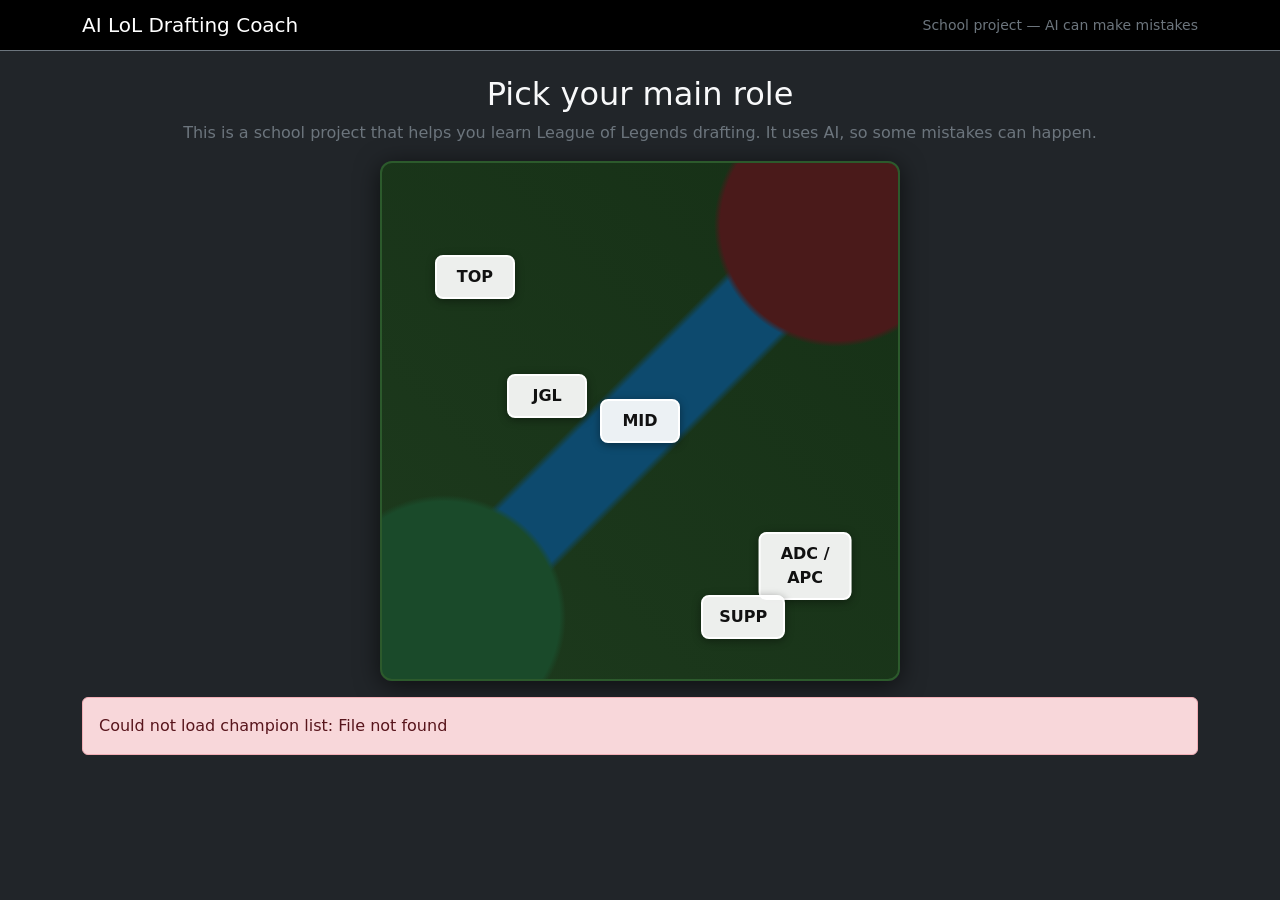
==== src/main/resources/static/index.html @ 5f5b3f8c "test" ====
<!DOCTYPE html>
<html lang="en">
<head>
    <meta charset="UTF-8"/>
    <meta name="viewport" content="width=device-width, initial-scale=1, shrink-to-fit=no"/>
    <title>AI LoL Drafting Coach</title>
    <link href="https://cdn.jsdelivr.net/npm/bootstrap@5.3.2/dist/css/bootstrap.min.css" rel="stylesheet"
          integrity="sha384-T3c6CoIi6uLrA9TneNEoa7RxnatzjcDSCmG1MXxSR1GAsXEV/Dwwykc2MPK8M2HN" crossorigin="anonymous"/>
    <link rel="stylesheet" href="css/main.css"/>
    <script defer src="js/main.js"></script>
</head>
<body class="bg-dark text-light">

<nav class="navbar navbar-dark bg-black border-bottom border-secondary">
    <div class="container">
        <span class="navbar-brand mb-0 h1">AI LoL Drafting Coach</span>
        <span class="text-secondary small">School project &mdash; AI can make mistakes</span>
    </div>
</nav>

<main class="container py-4">

    <!-- =================== VIEW 1: Front page =================== -->
    <section id="view-home">
        <div class="text-center mb-3">
            <h2>Pick your main role</h2>
            <p class="text-secondary">
                This is a school project that helps you learn League of Legends drafting.
                It uses AI, so some mistakes can happen.
            </p>
        </div>

        <div id="rift-map" class="mx-auto">
            <button class="role-btn role-top"  data-role="TOP">TOP</button>
            <button class="role-btn role-jgl"  data-role="JGL">JGL</button>
            <button class="role-btn role-mid"  data-role="MID">MID</button>
            <button class="role-btn role-adc"  data-role="ADC">ADC / APC</button>
            <button class="role-btn role-supp" data-role="SUPP">SUPP</button>
        </div>
    </section>

    <!-- =================== VIEW 2: Draft + champion picker =================== -->
    <section id="view-draft" class="d-none">
        <div class="alert alert-info bg-info-subtle text-dark">
            The AI drafted your enemy team and your ally team (excluding your role).
            Pick the champion you would play, then get coaching feedback.
        </div>

        <div id="draft-board" class="d-flex justify-content-center align-items-start gap-4">
            <div id="ally-team" class="team-col"></div>
            <div class="vs-label">VS</div>
            <div id="enemy-team" class="team-col"></div>
        </div>

        <div class="card bg-secondary-subtle text-dark mt-4 mx-auto" style="max-width:520px;">
            <div class="card-body">
                <label for="champ-input" class="form-label fw-bold">
                    Your champion (<span id="user-role-label">role</span>)
                </label>
                <input type="text" id="champ-input" class="form-control" autocomplete="off"
                       placeholder='Type a champion name, e.g. "Aatrox"'/>
                <ul id="champ-suggestions" class="list-group mt-2"></ul>
                <div class="d-flex justify-content-between mt-3">
                    <button id="back-home" class="btn btn-outline-secondary btn-sm">&larr; New role</button>
                    <button id="ask-coach" class="btn btn-primary" disabled>Ask the coach &rarr;</button>
                </div>
            </div>
        </div>

        <div id="draft-spinner" class="text-center mt-3 d-none">
            <div class="spinner-border text-light" role="status"></div>
            <span class="ms-2">Loading draft&hellip;</span>
        </div>
    </section>

    <!-- =================== VIEW 3: Coaching feedback =================== -->
    <section id="view-coach" class="d-none">
        <div id="coach-board" class="d-flex justify-content-center align-items-start gap-4 mb-4">
            <div id="ally-team-final" class="team-col"></div>
            <div class="vs-label">VS</div>
            <div id="enemy-team-final" class="team-col"></div>
        </div>

        <div class="row g-3">
            <div class="col-md-6">
                <div class="card bg-success-subtle text-dark h-100">
                    <div class="card-header fw-bold">What works</div>
                    <ul id="coach-positives" class="list-group list-group-flush"></ul>
                </div>
            </div>
            <div class="col-md-6">
                <div class="card bg-danger-subtle text-dark h-100">
                    <div class="card-header fw-bold">What doesn't</div>
                    <ul id="coach-negatives" class="list-group list-group-flush"></ul>
                </div>
            </div>
        </div>

        <div class="card bg-primary-subtle text-dark mt-3">
            <div class="card-header fw-bold">Stronger alternative champions</div>
            <div id="coach-alternatives" class="card-body row g-3"></div>
        </div>

        <p class="text-secondary small mt-3">
            Data source: <span id="coach-datasource">&mdash;</span>
        </p>

        <div class="text-center mt-3">
            <button id="restart" class="btn btn-outline-light">Start a new draft</button>
        </div>

        <div id="coach-spinner" class="text-center mt-3 d-none">
            <div class="spinner-border text-light" role="status"></div>
            <span class="ms-2">Asking the coach&hellip;</span>
        </div>
    </section>

    <div id="error-banner" class="alert alert-danger d-none mt-3"></div>
</main>

</body>
</html>
---- src/main/resources/static/css/main.css ----
/* =========================================================
   Front-page Summoner's Rift map (CSS-only, no copyrighted art)
   - dark green diagonal "river" with three lanes drawn as bands
   - role buttons positioned roughly where each role plays
   ========================================================= */

#rift-map {
    position: relative;
    width: 520px;
    height: 520px;
    max-width: 95vw;
    aspect-ratio: 1 / 1;
    background:
        radial-gradient(circle at 12% 88%, #1a4a2a 0 18%, transparent 19%),  /* blue side base */
        radial-gradient(circle at 88% 12%, #4a1a1a 0 18%, transparent 19%),  /* red side base  */
        linear-gradient(135deg, transparent 44%, #0d4a6e 45% 55%, transparent 56%), /* river */
        linear-gradient(45deg,  #1d3a1d 0%, #163016 100%);
    border: 2px solid #2c5a2c;
    border-radius: 12px;
    box-shadow: 0 4px 24px rgba(0,0,0,0.6);
}

/* Dotted lane indicators */
#rift-map::before, #rift-map::after {
    content: "";
    position: absolute; pointer-events: none;
}
#rift-map::before { /* top + bot lane bands */
    inset: 0;
    background:
        linear-gradient(90deg, transparent 8%, rgba(255,255,255,0.05) 9% 91%, transparent 92%) top    no-repeat / 100% 14%,
        linear-gradient(0deg,  transparent 8%, rgba(255,255,255,0.05) 9% 91%, transparent 92%) right  no-repeat / 14% 100%,
        linear-gradient(90deg, transparent 8%, rgba(255,255,255,0.05) 9% 91%, transparent 92%) bottom no-repeat / 100% 14%,
        linear-gradient(0deg,  transparent 8%, rgba(255,255,255,0.05) 9% 91%, transparent 92%) left   no-repeat / 14% 100%;
}

.role-btn {
    position: absolute;
    transform: translate(-50%, -50%);
    background: rgba(255,255,255,0.92);
    color: #111;
    font-weight: 700;
    border: 2px solid #fff;
    border-radius: 8px;
    padding: 8px 16px;
    cursor: pointer;
    box-shadow: 0 2px 8px rgba(0,0,0,0.4);
    transition: transform 0.15s ease, background 0.15s ease;
    min-width: 80px;
}
.role-btn:hover {
    background: #ffd34d;
    transform: translate(-50%, -50%) scale(1.08);
}
.role-top  { top: 22%; left: 18%; }
.role-jgl  { top: 45%; left: 32%; }
.role-mid  { top: 50%; left: 50%; }
.role-adc  { top: 78%; left: 82%; }
.role-supp { top: 88%; left: 70%; }

/* =========================================================
   Draft / coach team columns
   ========================================================= */

.team-col {
    display: flex;
    flex-direction: column;
    gap: 0.6rem;
}

.pick-card {
    width: 110px;
    background: #2a2a30;
    border: 2px solid #444;
    border-radius: 8px;
    padding: 6px;
    text-align: center;
    color: #eee;
}
.pick-card.empty {
    border-style: dashed;
    border-color: #ffc107;
    color: #ffc107;
}
.pick-card .role {
    font-size: 0.7rem;
    font-weight: 700;
    color: #aaa;
    text-transform: uppercase;
    letter-spacing: 1px;
}
.pick-card .icon-wrap {
    width: 80px; height: 80px;
    margin: 4px auto;
    background: #111;
    border-radius: 6px;
    display: flex; align-items: center; justify-content: center;
    overflow: hidden;
}
.pick-card img { width: 100%; height: 100%; object-fit: cover; }
.pick-card .name {
    font-size: 0.85rem;
    font-weight: 600;
    margin-top: 2px;
    word-break: break-word;
}

.vs-label {
    align-self: center;
    font-size: 2rem;
    font-weight: 700;
    color: #ffc107;
    text-shadow: 0 0 12px rgba(255,193,7,0.5);
}

/* Champion picker suggestions */
#champ-suggestions {
    max-height: 220px;
    overflow-y: auto;
}
#champ-suggestions .list-group-item {
    cursor: pointer;
    display: flex;
    align-items: center;
    gap: 0.5rem;
    padding: 4px 8px;
}
#champ-suggestions .list-group-item:hover {
    background: #ffe9a8;
}
#champ-suggestions img {
    width: 28px; height: 28px; border-radius: 4px;
}

/* Coach alternative cards */
.alt-card {
    display: flex;
    align-items: center;
    gap: 0.75rem;
    padding: 0.5rem;
    background: rgba(255,255,255,0.6);
    border-radius: 6px;
}
.alt-card img {
    width: 56px; height: 56px;
    border-radius: 6px;
    flex-shrink: 0;
}
.alt-card .alt-body { flex: 1; }
.alt-card .alt-name { font-weight: 700; }
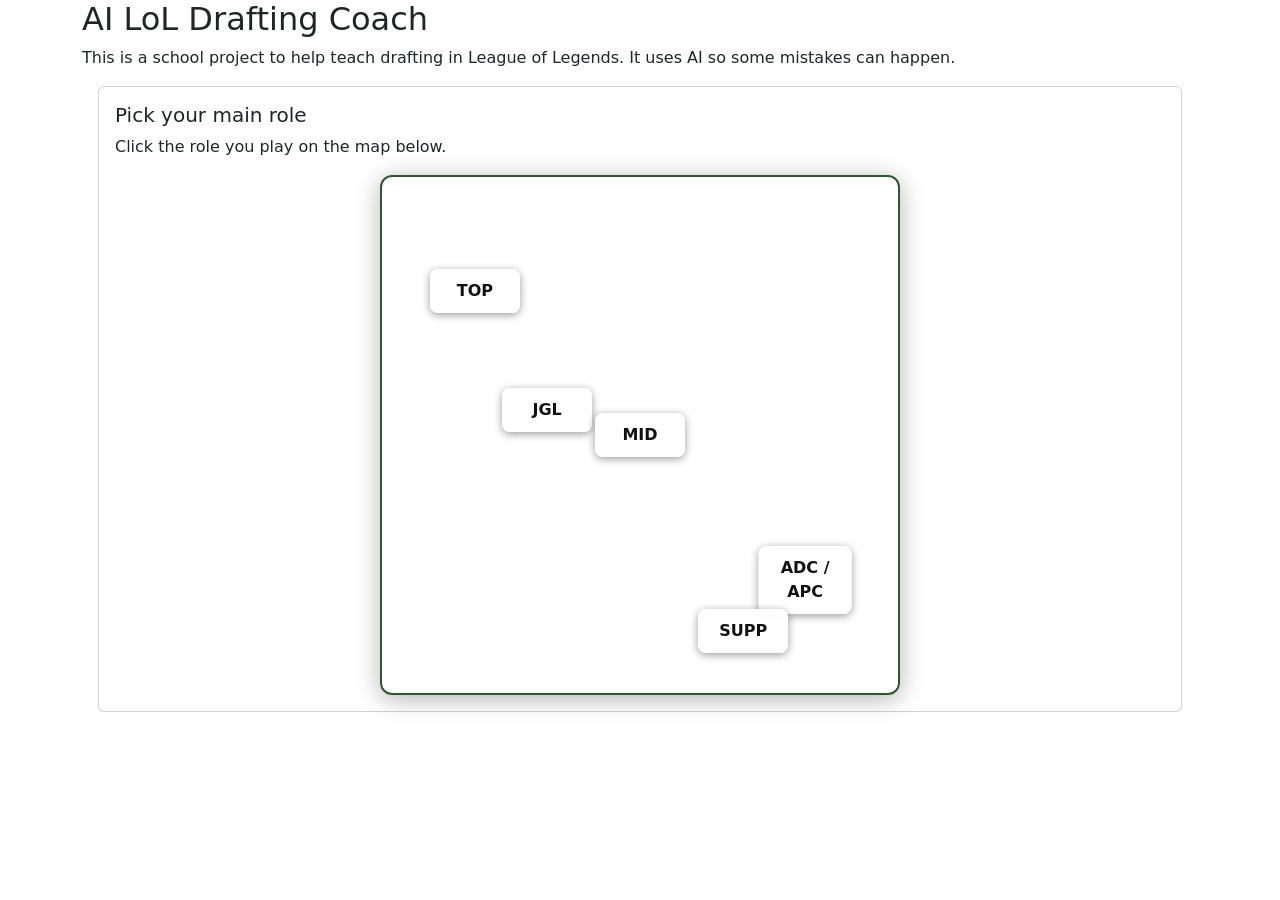
==== commit 6a8b403a: "lavet en del ændringer" ====
--- a/src/main/resources/static/index.html
+++ b/src/main/resources/static/index.html
@@ -1,122 +1,140 @@
 <!DOCTYPE html>
 <html lang="en">
+
 <head>
-    <meta charset="UTF-8"/>
-    <meta name="viewport" content="width=device-width, initial-scale=1, shrink-to-fit=no"/>
+    <meta charset="UTF-8">
+    <meta name="viewport" content="width=device-width, initial-scale=1, shrink-to-fit=no">
     <title>AI LoL Drafting Coach</title>
     <link href="https://cdn.jsdelivr.net/npm/bootstrap@5.3.2/dist/css/bootstrap.min.css" rel="stylesheet"
-          integrity="sha384-T3c6CoIi6uLrA9TneNEoa7RxnatzjcDSCmG1MXxSR1GAsXEV/Dwwykc2MPK8M2HN" crossorigin="anonymous"/>
-    <link rel="stylesheet" href="css/main.css"/>
+          integrity="sha384-T3c6CoIi6uLrA9TneNEoa7RxnatzjcDSCmG1MXxSR1GAsXEV/Dwwykc2MPK8M2HN" crossorigin="anonymous">
+    <script src="https://cdn.jsdelivr.net/npm/bootstrap@5.3.2/dist/js/bootstrap.bundle.min.js"
+            integrity="sha384-C6RzsynM9kWDrMNeT87bh95OGNyZPhcTNXj1NW7RuBCsyN/o0jlpcV8Qyq46cDfL"
+            crossorigin="anonymous"></script>
+    <link rel="stylesheet" href="css/main.css">
+    <!-- Script load order matters: state + api first, then views, then main last. -->
+    <script defer src="js/state.js"></script>
+    <script defer src="js/api.js"></script>
+    <script defer src="js/teamRender.js"></script>
+    <script defer src="js/home.js"></script>
+    <script defer src="js/draft.js"></script>
+    <script defer src="js/coach.js"></script>
     <script defer src="js/main.js"></script>
 </head>
-<body class="bg-dark text-light">
 
-<nav class="navbar navbar-dark bg-black border-bottom border-secondary">
-    <div class="container">
-        <span class="navbar-brand mb-0 h1">AI LoL Drafting Coach</span>
-        <span class="text-secondary small">School project &mdash; AI can make mistakes</span>
-    </div>
-</nav>
+<body>
 
-<main class="container py-4">
+<div class="container">
+    <h2>AI LoL Drafting Coach</h2>
 
-    <!-- =================== VIEW 1: Front page =================== -->
-    <section id="view-home">
-        <div class="text-center mb-3">
-            <h2>Pick your main role</h2>
-            <p class="text-secondary">
-                This is a school project that helps you learn League of Legends drafting.
-                It uses AI, so some mistakes can happen.
-            </p>
-        </div>
+    <p>This is a school project to help teach drafting in League of Legends. It uses AI so some mistakes can happen.</p>
 
-        <div id="rift-map" class="mx-auto">
-            <button class="role-btn role-top"  data-role="TOP">TOP</button>
-            <button class="role-btn role-jgl"  data-role="JGL">JGL</button>
-            <button class="role-btn role-mid"  data-role="MID">MID</button>
-            <button class="role-btn role-adc"  data-role="ADC">ADC / APC</button>
-            <button class="role-btn role-supp" data-role="SUPP">SUPP</button>
-        </div>
-    </section>
+    <div id="error-banner" class="alert alert-danger" style="display:none;"></div>
 
-    <!-- =================== VIEW 2: Draft + champion picker =================== -->
-    <section id="view-draft" class="d-none">
-        <div class="alert alert-info bg-info-subtle text-dark">
-            The AI drafted your enemy team and your ally team (excluding your role).
-            Pick the champion you would play, then get coaching feedback.
-        </div>
+    <!-- ====================== VIEW 1: Front page ====================== -->
+    <div id="view-home">
 
-        <div id="draft-board" class="d-flex justify-content-center align-items-start gap-4">
-            <div id="ally-team" class="team-col"></div>
-            <div class="vs-label">VS</div>
-            <div id="enemy-team" class="team-col"></div>
-        </div>
+        <div class="card m-3">
+            <div class="card-body">
+                <h5 class="card-title">Pick your main role</h5>
+                <p class="card-text">Click the role you play on the map below.</p>
 
-        <div class="card bg-secondary-subtle text-dark mt-4 mx-auto" style="max-width:520px;">
-            <div class="card-body">
-                <label for="champ-input" class="form-label fw-bold">
-                    Your champion (<span id="user-role-label">role</span>)
-                </label>
-                <input type="text" id="champ-input" class="form-control" autocomplete="off"
-                       placeholder='Type a champion name, e.g. "Aatrox"'/>
-                <ul id="champ-suggestions" class="list-group mt-2"></ul>
-                <div class="d-flex justify-content-between mt-3">
-                    <button id="back-home" class="btn btn-outline-secondary btn-sm">&larr; New role</button>
-                    <button id="ask-coach" class="btn btn-primary" disabled>Ask the coach &rarr;</button>
+                <div id="rift-map">
+                    <button type="button" class="role-btn role-top"  data-role="TOP">TOP</button>
+                    <button type="button" class="role-btn role-jgl"  data-role="JGL">JGL</button>
+                    <button type="button" class="role-btn role-mid"  data-role="MID">MID</button>
+                    <button type="button" class="role-btn role-adc"  data-role="ADC">ADC / APC</button>
+                    <button type="button" class="role-btn role-supp" data-role="SUPP">SUPP</button>
                 </div>
             </div>
         </div>
 
-        <div id="draft-spinner" class="text-center mt-3 d-none">
-            <div class="spinner-border text-light" role="status"></div>
-            <span class="ms-2">Loading draft&hellip;</span>
-        </div>
-    </section>
+    </div>
 
-    <!-- =================== VIEW 3: Coaching feedback =================== -->
-    <section id="view-coach" class="d-none">
-        <div id="coach-board" class="d-flex justify-content-center align-items-start gap-4 mb-4">
-            <div id="ally-team-final" class="team-col"></div>
-            <div class="vs-label">VS</div>
-            <div id="enemy-team-final" class="team-col"></div>
-        </div>
+    <!-- ====================== VIEW 2: Draft + champion picker ====================== -->
+    <div id="view-draft" style="display:none;">
 
-        <div class="row g-3">
-            <div class="col-md-6">
-                <div class="card bg-success-subtle text-dark h-100">
-                    <div class="card-header fw-bold">What works</div>
-                    <ul id="coach-positives" class="list-group list-group-flush"></ul>
+        <div class="card m-3">
+            <div class="card-body">
+                <h5 class="card-title">Your draft</h5>
+                <p class="card-text">
+                    The AI drafted your enemy team and your ally team (without your role).
+                    Pick the champion you would play, then ask the coach.
+                </p>
+
+                <div class="draft-board">
+                    <div id="ally-team" class="team-col"></div>
+                    <div class="vs-label">VS</div>
+                    <div id="enemy-team" class="team-col"></div>
                 </div>
-            </div>
-            <div class="col-md-6">
-                <div class="card bg-danger-subtle text-dark h-100">
-                    <div class="card-header fw-bold">What doesn't</div>
-                    <ul id="coach-negatives" class="list-group list-group-flush"></ul>
+
+                <div class="picker mt-4">
+                    <label for="champ-input">
+                        Your champion (<span id="user-role-label">role</span>)
+                    </label>
+                    <input type="text" id="champ-input" class="form-control" autocomplete="off"
+                           placeholder='Type a champion name, e.g. "Aatrox"'/>
+                    <ul id="champ-suggestions" class="list-group mt-2"></ul>
+
+                    <div class="row mt-3">
+                        <div class="column text-end">
+                            <button type="button" id="back-home" class="btn btn-outline-secondary btn-sm">New role</button>
+                            <button type="button" id="ask-coach" class="btn btn-primary" disabled>Ask the coach</button>
+                        </div>
+                    </div>
+                </div>
+
+                <div id="draft-spinner" class="spinner-border text-success" role="status"
+                     style="margin-left:1em;border-radius: 50%;display:none;">
+                    <span class="visually-hidden">Loading...</span>
                 </div>
             </div>
         </div>
 
-        <div class="card bg-primary-subtle text-dark mt-3">
-            <div class="card-header fw-bold">Stronger alternative champions</div>
-            <div id="coach-alternatives" class="card-body row g-3"></div>
+    </div>
+
+    <!-- ====================== VIEW 3: Coach feedback ====================== -->
+    <div id="view-coach" style="display:none;">
+
+        <div class="card m-3">
+            <div class="card-body">
+                <h5 class="card-title">Coach feedback</h5>
+
+                <div class="draft-board">
+                    <div id="ally-team-final" class="team-col"></div>
+                    <div class="vs-label">VS</div>
+                    <div id="enemy-team-final" class="team-col"></div>
+                </div>
+
+                <div class="row mt-4">
+                    <div class="col-md-6">
+                        <h6>What works</h6>
+                        <ul id="coach-positives" class="list-group"></ul>
+                    </div>
+                    <div class="col-md-6">
+                        <h6>What doesn't</h6>
+                        <ul id="coach-negatives" class="list-group"></ul>
+                    </div>
+                </div>
+
+                <h6 class="mt-4">Stronger alternative champions</h6>
+                <div id="coach-alternatives"></div>
+
+                <div class="row mt-3">
+                    <div class="column text-end">
+                        <button type="button" id="restart" class="btn btn-outline-secondary btn-sm">Start a new draft</button>
+                    </div>
+                </div>
+
+                <div id="coach-spinner" class="spinner-border text-success" role="status"
+                     style="margin-left:1em;border-radius: 50%;display:none;">
+                    <span class="visually-hidden">Loading...</span>
+                </div>
+            </div>
         </div>
 
-        <p class="text-secondary small mt-3">
-            Data source: <span id="coach-datasource">&mdash;</span>
-        </p>
+    </div>
 
-        <div class="text-center mt-3">
-            <button id="restart" class="btn btn-outline-light">Start a new draft</button>
-        </div>
-
-        <div id="coach-spinner" class="text-center mt-3 d-none">
-            <div class="spinner-border text-light" role="status"></div>
-            <span class="ms-2">Asking the coach&hellip;</span>
-        </div>
-    </section>
-
-    <div id="error-banner" class="alert alert-danger d-none mt-3"></div>
-</main>
+</div>
 
 </body>
 </html>
--- a/src/main/resources/static/css/main.css
+++ b/src/main/resources/static/css/main.css
@@ -1,8 +1,7 @@
-/* =========================================================
-   Front-page Summoner's Rift map (CSS-only, no copyrighted art)
-   - dark green diagonal "river" with three lanes drawn as bands
-   - role buttons positioned roughly where each role plays
-   ========================================================= */
+/* ==========================================================
+   Front page: clickable role buttons on the Summoner's Rift map.
+   Save your map image to src/main/resources/static/img/rift.png.
+   ========================================================== */
 
 #rift-map {
     position: relative;
@@ -10,34 +9,19 @@
     height: 520px;
     max-width: 95vw;
     aspect-ratio: 1 / 1;
-    background:
-        radial-gradient(circle at 12% 88%, #1a4a2a 0 18%, transparent 19%),  /* blue side base */
-        radial-gradient(circle at 88% 12%, #4a1a1a 0 18%, transparent 19%),  /* red side base  */
-        linear-gradient(135deg, transparent 44%, #0d4a6e 45% 55%, transparent 56%), /* river */
-        linear-gradient(45deg,  #1d3a1d 0%, #163016 100%);
+    background-image: url("../img/rift.png");
+    background-size: cover;
+    background-position: center;
     border: 2px solid #2c5a2c;
     border-radius: 12px;
-    box-shadow: 0 4px 24px rgba(0,0,0,0.6);
-}
-
-/* Dotted lane indicators */
-#rift-map::before, #rift-map::after {
-    content: "";
-    position: absolute; pointer-events: none;
-}
-#rift-map::before { /* top + bot lane bands */
-    inset: 0;
-    background:
-        linear-gradient(90deg, transparent 8%, rgba(255,255,255,0.05) 9% 91%, transparent 92%) top    no-repeat / 100% 14%,
-        linear-gradient(0deg,  transparent 8%, rgba(255,255,255,0.05) 9% 91%, transparent 92%) right  no-repeat / 14% 100%,
-        linear-gradient(90deg, transparent 8%, rgba(255,255,255,0.05) 9% 91%, transparent 92%) bottom no-repeat / 100% 14%,
-        linear-gradient(0deg,  transparent 8%, rgba(255,255,255,0.05) 9% 91%, transparent 92%) left   no-repeat / 14% 100%;
+    margin: 0 auto;
+    box-shadow: 0 4px 24px rgba(0,0,0,0.3);
 }
 
 .role-btn {
     position: absolute;
     transform: translate(-50%, -50%);
-    background: rgba(255,255,255,0.92);
+    background: rgba(255,255,255,0.95);
     color: #111;
     font-weight: 700;
     border: 2px solid #fff;
@@ -45,12 +29,10 @@
     padding: 8px 16px;
     cursor: pointer;
     box-shadow: 0 2px 8px rgba(0,0,0,0.4);
-    transition: transform 0.15s ease, background 0.15s ease;
-    min-width: 80px;
+    min-width: 90px;
 }
 .role-btn:hover {
     background: #ffd34d;
-    transform: translate(-50%, -50%) scale(1.08);
 }
 .role-top  { top: 22%; left: 18%; }
 .role-jgl  { top: 45%; left: 32%; }
@@ -58,9 +40,16 @@
 .role-adc  { top: 78%; left: 82%; }
 .role-supp { top: 88%; left: 70%; }
 
-/* =========================================================
-   Draft / coach team columns
-   ========================================================= */
+/* ==========================================================
+   Team columns (shared between draft view and coach view).
+   ========================================================== */
+
+.draft-board {
+    display: flex;
+    justify-content: center;
+    align-items: flex-start;
+    gap: 1.5rem;
+}
 
 .team-col {
     display: flex;
@@ -70,32 +59,34 @@
 
 .pick-card {
     width: 110px;
-    background: #2a2a30;
-    border: 2px solid #444;
+    background: #f5f5f7;
+    border: 2px solid #ccc;
     border-radius: 8px;
     padding: 6px;
     text-align: center;
-    color: #eee;
 }
 .pick-card.empty {
     border-style: dashed;
-    border-color: #ffc107;
-    color: #ffc107;
+    border-color: #e0a800;
+    color: #a07000;
+    background: #fff9e6;
 }
 .pick-card .role {
     font-size: 0.7rem;
     font-weight: 700;
-    color: #aaa;
+    color: #666;
     text-transform: uppercase;
     letter-spacing: 1px;
 }
 .pick-card .icon-wrap {
     width: 80px; height: 80px;
     margin: 4px auto;
-    background: #111;
+    background: #222;
     border-radius: 6px;
     display: flex; align-items: center; justify-content: center;
     overflow: hidden;
+    color: #aaa;
+    font-size: 1.5rem;
 }
 .pick-card img { width: 100%; height: 100%; object-fit: cover; }
 .pick-card .name {
@@ -109,11 +100,13 @@
     align-self: center;
     font-size: 2rem;
     font-weight: 700;
-    color: #ffc107;
-    text-shadow: 0 0 12px rgba(255,193,7,0.5);
+    color: #d48806;
 }
 
-/* Champion picker suggestions */
+/* ==========================================================
+   Champion autocomplete suggestions.
+   ========================================================== */
+
 #champ-suggestions {
     max-height: 220px;
     overflow-y: auto;
@@ -126,20 +119,24 @@
     padding: 4px 8px;
 }
 #champ-suggestions .list-group-item:hover {
-    background: #ffe9a8;
+    background: #fff2c2;
 }
 #champ-suggestions img {
     width: 28px; height: 28px; border-radius: 4px;
 }
 
-/* Coach alternative cards */
+/* ==========================================================
+   Coach alternative champion cards.
+   ========================================================== */
+
 .alt-card {
     display: flex;
     align-items: center;
     gap: 0.75rem;
     padding: 0.5rem;
-    background: rgba(255,255,255,0.6);
+    background: #f5f5f7;
     border-radius: 6px;
+    margin-bottom: 0.5rem;
 }
 .alt-card img {
     width: 56px; height: 56px;
@@ -148,3 +145,8 @@
 }
 .alt-card .alt-body { flex: 1; }
 .alt-card .alt-name { font-weight: 700; }
+.alt-card .alt-reason { font-size: 0.9rem; color: #444; }
+
+label {
+    font-weight: bold;
+}
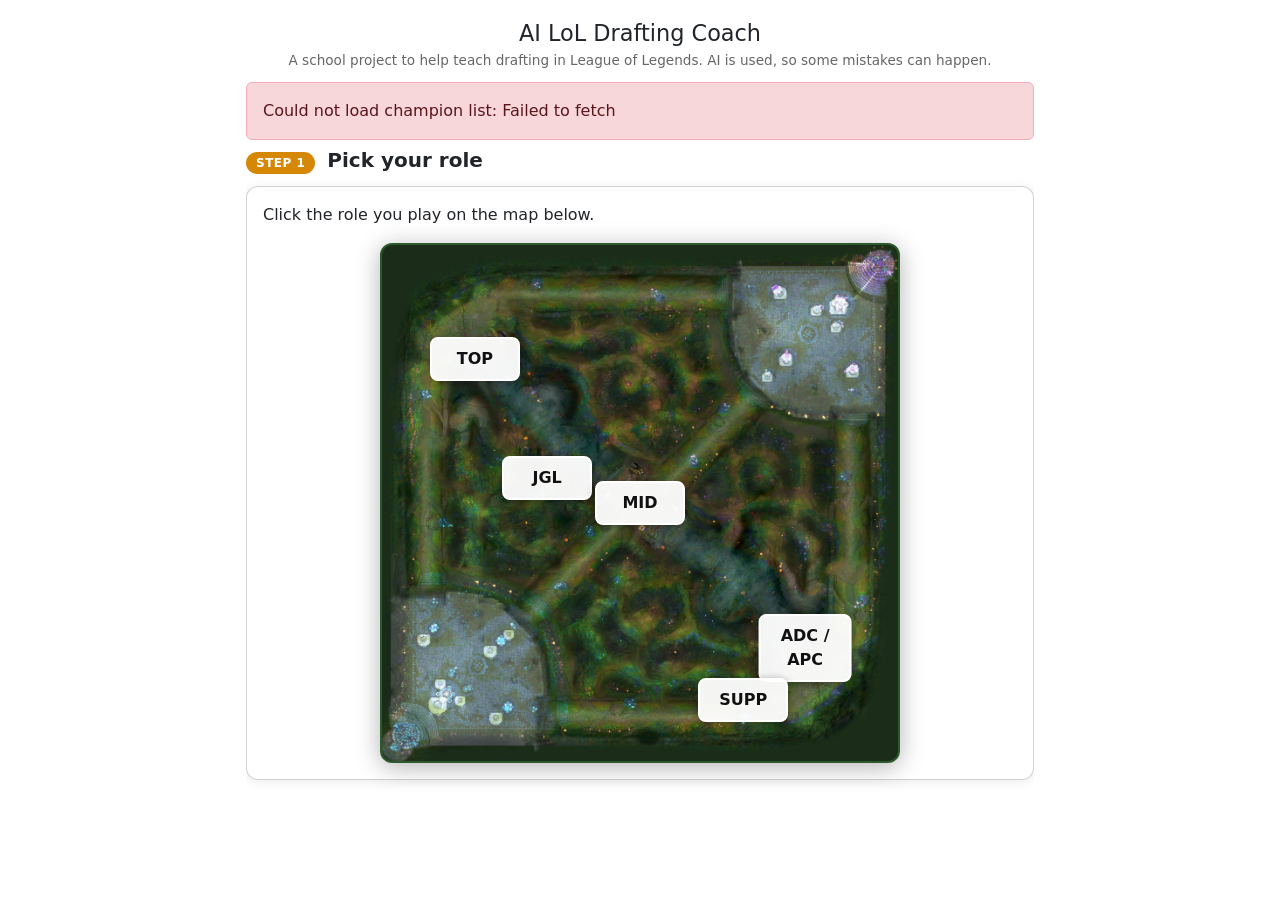
==== commit 1c45e4d2: "refactored kode navnene" ====
--- a/src/main/resources/static/index.html
+++ b/src/main/resources/static/index.html
@@ -11,33 +11,46 @@
             integrity="sha384-C6RzsynM9kWDrMNeT87bh95OGNyZPhcTNXj1NW7RuBCsyN/o0jlpcV8Qyq46cDfL"
             crossorigin="anonymous"></script>
     <link rel="stylesheet" href="css/main.css">
-    <!-- Script load order matters: state + api first, then views, then main last. -->
-    <script defer src="js/state.js"></script>
+
+    <!-- Load order matters: constants → draft data → helpers → api → rendering → sections → app -->
+    <script defer src="js/config.js"></script>
+    <script defer src="js/current.draft.js"></script>
+    <script defer src="js/utils.js"></script>
     <script defer src="js/api.js"></script>
-    <script defer src="js/teamRender.js"></script>
-    <script defer src="js/home.js"></script>
+    <script defer src="js/draft.pick.js"></script>
+    <script defer src="js/team.lineup.js"></script>
+    <script defer src="js/role.picker.js"></script>
+    <script defer src="js/draft.search.js"></script>
     <script defer src="js/draft.js"></script>
+    <script defer src="js/coach.feedback.js"></script>
     <script defer src="js/coach.js"></script>
-    <script defer src="js/main.js"></script>
+    <script defer src="js/app.js"></script>
 </head>
 
 <body>
 
-<div class="container">
-    <h2>AI LoL Drafting Coach</h2>
+<div class="page-wrapper">
 
-    <p>This is a school project to help teach drafting in League of Legends. It uses AI so some mistakes can happen.</p>
+    <header class="page-header">
+        <h1>AI LoL Drafting Coach</h1>
+        <p class="page-header__subtitle">
+            A school project to help teach drafting in League of Legends. AI is used, so some mistakes can happen.
+        </p>
+    </header>
 
-    <div id="error-banner" class="alert alert-danger" style="display:none;"></div>
+    <div id="error-banner" class="alert alert-danger error-banner" style="display:none;"></div>
 
-    <!-- ====================== VIEW 1: Front page ====================== -->
-    <div id="view-home">
+    <div class="page-sections">
 
-        <div class="card m-3">
+    <!-- ── Step 1: Pick your role ───────────────────────────────────────── -->
+    <section id="section-home" class="page-section">
+        <div class="section-header">
+            <span class="section-header__step">Step 1</span>
+            <h2 class="section-header__title">Pick your role</h2>
+        </div>
+        <div class="card section-card">
             <div class="card-body">
-                <h5 class="card-title">Pick your main role</h5>
                 <p class="card-text">Click the role you play on the map below.</p>
-
                 <div id="rift-map">
                     <button type="button" class="role-btn role-top"  data-role="TOP">TOP</button>
                     <button type="button" class="role-btn role-jgl"  data-role="JGL">JGL</button>
@@ -47,19 +60,24 @@
                 </div>
             </div>
         </div>
+    </section>
 
-    </div>
-
-    <!-- ====================== VIEW 2: Draft + champion picker ====================== -->
-    <div id="view-draft" style="display:none;">
-
-        <div class="card m-3">
+    <!-- ── Step 2: See the draft and pick your champion ─────────────────── -->
+    <section id="section-draft" class="page-section section--hidden">
+        <div class="section-header">
+            <span class="section-header__step">Step 2</span>
+            <h2 class="section-header__title">Your draft</h2>
+        </div>
+        <div class="card section-card">
             <div class="card-body">
-                <h5 class="card-title">Your draft</h5>
                 <p class="card-text">
-                    The AI drafted your enemy team and your ally team (without your role).
+                    The AI has drafted your enemy team and your ally team (without your role).
                     Pick the champion you would play, then ask the coach.
                 </p>
+
+                <div id="draft-spinner" class="spinner-border text-success" role="status" style="display:none;">
+                    <span class="visually-hidden">Loading draft...</span>
+                </div>
 
                 <div class="draft-board">
                     <div id="ally-team" class="team-col"></div>
@@ -67,37 +85,39 @@
                     <div id="enemy-team" class="team-col"></div>
                 </div>
 
-                <div class="picker mt-4">
+                <div class="champion-picker">
                     <label for="champ-input">
-                        Your champion (<span id="user-role-label">role</span>)
+                        Your champion (<span id="user-role-label"></span>)
                     </label>
                     <input type="text" id="champ-input" class="form-control" autocomplete="off"
                            placeholder='Type a champion name, e.g. "Aatrox"'/>
                     <ul id="champ-suggestions" class="list-group mt-2"></ul>
-
-                    <div class="row mt-3">
-                        <div class="column text-end">
-                            <button type="button" id="back-home" class="btn btn-outline-secondary btn-sm">New role</button>
-                            <button type="button" id="ask-coach" class="btn btn-primary" disabled>Ask the coach</button>
-                        </div>
-                    </div>
                 </div>
 
-                <div id="draft-spinner" class="spinner-border text-success" role="status"
-                     style="margin-left:1em;border-radius: 50%;display:none;">
-                    <span class="visually-hidden">Loading...</span>
+                <div class="section-actions">
+                    <button type="button" id="new-role" class="btn btn-outline-secondary btn-sm">
+                        ← Pick a different role
+                    </button>
+                    <button type="button" id="ask-coach" class="btn btn-primary" disabled>
+                        Ask the coach →
+                    </button>
                 </div>
             </div>
         </div>
+    </section>
 
-    </div>
+    <!-- ── Step 3: Coach feedback ────────────────────────────────────────── -->
+    <section id="section-coach" class="page-section section--hidden">
+        <div class="section-header">
+            <span class="section-header__step">Step 3</span>
+            <h2 class="section-header__title">Coach feedback</h2>
+        </div>
+        <div class="card section-card">
+            <div class="card-body">
 
-    <!-- ====================== VIEW 3: Coach feedback ====================== -->
-    <div id="view-coach" style="display:none;">
-
-        <div class="card m-3">
-            <div class="card-body">
-                <h5 class="card-title">Coach feedback</h5>
+                <div id="coach-spinner" class="spinner-border text-success" role="status" style="display:none;">
+                    <span class="visually-hidden">Asking the coach...</span>
+                </div>
 
                 <div class="draft-board">
                     <div id="ally-team-final" class="team-col"></div>
@@ -111,7 +131,7 @@
                         <ul id="coach-positives" class="list-group"></ul>
                     </div>
                     <div class="col-md-6">
-                        <h6>What doesn't</h6>
+                        <h6>What doesn't work</h6>
                         <ul id="coach-negatives" class="list-group"></ul>
                     </div>
                 </div>
@@ -119,22 +139,18 @@
                 <h6 class="mt-4">Stronger alternative champions</h6>
                 <div id="coach-alternatives"></div>
 
-                <div class="row mt-3">
-                    <div class="column text-end">
-                        <button type="button" id="restart" class="btn btn-outline-secondary btn-sm">Start a new draft</button>
-                    </div>
+                <div class="section-actions">
+                    <button type="button" id="start-new-draft" class="btn btn-outline-secondary btn-sm">
+                        ← Start a new draft
+                    </button>
                 </div>
 
-                <div id="coach-spinner" class="spinner-border text-success" role="status"
-                     style="margin-left:1em;border-radius: 50%;display:none;">
-                    <span class="visually-hidden">Loading...</span>
-                </div>
             </div>
         </div>
+    </section>
 
-    </div>
-
-</div>
+    </div><!-- .page-sections -->
+</div><!-- .page-wrapper -->
 
 </body>
 </html>
--- a/src/main/resources/static/css/main.css
+++ b/src/main/resources/static/css/main.css
@@ -1,54 +1,155 @@
-/* ==========================================================
-   Front page: clickable role buttons on the Summoner's Rift map.
-   Save your map image to src/main/resources/static/img/rift.png.
-   ========================================================== */
+/* ── Page layout ─────────────────────────────────────────────────────────── */
+
+html, body {
+    height: 100%;
+    overflow: hidden;
+    margin: 0;
+}
+
+.page-wrapper {
+    height: 100vh;
+    max-width: 820px;
+    margin: 0 auto;
+    padding: 1.25rem 1rem 1rem;
+    display: flex;
+    flex-direction: column;
+}
+
+.page-header {
+    text-align: center;
+    flex-shrink: 0;
+    margin-bottom: 0.75rem;
+}
+
+.page-header h1 {
+    font-size: 1.4rem;
+    margin-bottom: 0.2rem;
+}
+
+.page-header__subtitle {
+    color: #666;
+    font-size: 0.85rem;
+    margin: 0;
+}
+
+.error-banner {
+    flex-shrink: 0;
+    margin-bottom: 0.5rem;
+}
+
+/* ── Page sections ───────────────────────────────────────────────────────── */
+
+.page-sections {
+    flex: 1;
+    position: relative;
+    overflow: hidden;
+}
+
+.page-section {
+    position: absolute;
+    inset: 0;
+    overflow-y: auto;
+}
+
+.section--hidden {
+    display: none;
+}
+
+.section--revealed {
+    animation: fadeIn 0.25s ease;
+}
+
+@keyframes fadeIn {
+    from { opacity: 0; }
+    to   { opacity: 1; }
+}
+
+.section-header {
+    display: flex;
+    align-items: baseline;
+    gap: 0.75rem;
+    margin-bottom: 0.75rem;
+}
+
+.section-header__step {
+    background: #d48806;
+    color: #fff;
+    font-size: 0.75rem;
+    font-weight: 700;
+    padding: 2px 10px;
+    border-radius: 20px;
+    text-transform: uppercase;
+    letter-spacing: 0.5px;
+}
+
+.section-header__title {
+    font-size: 1.25rem;
+    font-weight: 700;
+    margin: 0;
+}
+
+.section-card {
+    border-radius: 12px;
+    box-shadow: 0 2px 12px rgba(0, 0, 0, 0.08);
+}
+
+.section-actions {
+    display: flex;
+    justify-content: flex-end;
+    gap: 0.5rem;
+    margin-top: 1.25rem;
+}
+
+/* ── Rift map role picker ────────────────────────────────────────────────── */
 
 #rift-map {
     position: relative;
     width: 520px;
     height: 520px;
-    max-width: 95vw;
+    max-width: 95%;
     aspect-ratio: 1 / 1;
-    background-image: url("../img/rift.png");
+    background-image: url("../img/rift.jpg");
     background-size: cover;
     background-position: center;
     border: 2px solid #2c5a2c;
     border-radius: 12px;
-    margin: 0 auto;
-    box-shadow: 0 4px 24px rgba(0,0,0,0.3);
+    margin: 1rem auto 0;
+    box-shadow: 0 4px 24px rgba(0, 0, 0, 0.3);
 }
 
 .role-btn {
     position: absolute;
     transform: translate(-50%, -50%);
-    background: rgba(255,255,255,0.95);
+    background: rgba(255, 255, 255, 0.95);
     color: #111;
     font-weight: 700;
     border: 2px solid #fff;
     border-radius: 8px;
     padding: 8px 16px;
     cursor: pointer;
-    box-shadow: 0 2px 8px rgba(0,0,0,0.4);
+    box-shadow: 0 2px 8px rgba(0, 0, 0, 0.4);
     min-width: 90px;
-}
+    transition: background 0.15s;
+}
+
 .role-btn:hover {
     background: #ffd34d;
 }
+
 .role-top  { top: 22%; left: 18%; }
 .role-jgl  { top: 45%; left: 32%; }
 .role-mid  { top: 50%; left: 50%; }
 .role-adc  { top: 78%; left: 82%; }
 .role-supp { top: 88%; left: 70%; }
 
-/* ==========================================================
-   Team columns (shared between draft view and coach view).
-   ========================================================== */
+/* ── Draft board ─────────────────────────────────────────────────────────── */
 
 .draft-board {
     display: flex;
     justify-content: center;
     align-items: flex-start;
     gap: 1.5rem;
+    margin: 1.25rem 0;
 }
 
 .team-col {
@@ -56,6 +157,15 @@
     flex-direction: column;
     gap: 0.6rem;
 }
+
+.vs-label {
+    align-self: center;
+    font-size: 2rem;
+    font-weight: 700;
+    color: #d48806;
+}
+
+/* ── Champion pick cards ─────────────────────────────────────────────────── */
 
 .pick-card {
     width: 110px;
@@ -65,52 +175,66 @@
     padding: 6px;
     text-align: center;
 }
-.pick-card.empty {
+
+.pick-card--empty {
     border-style: dashed;
     border-color: #e0a800;
     color: #a07000;
     background: #fff9e6;
 }
-.pick-card .role {
+
+.pick-card__role {
     font-size: 0.7rem;
     font-weight: 700;
     color: #666;
     text-transform: uppercase;
     letter-spacing: 1px;
 }
-.pick-card .icon-wrap {
-    width: 80px; height: 80px;
+
+.pick-card__icon {
+    width: 80px;
+    height: 80px;
     margin: 4px auto;
     background: #222;
     border-radius: 6px;
-    display: flex; align-items: center; justify-content: center;
+    display: flex;
+    align-items: center;
+    justify-content: center;
     overflow: hidden;
     color: #aaa;
     font-size: 1.5rem;
 }
-.pick-card img { width: 100%; height: 100%; object-fit: cover; }
-.pick-card .name {
+
+.pick-card__icon img {
+    width: 100%;
+    height: 100%;
+    object-fit: cover;
+}
+
+.pick-card__name {
     font-size: 0.85rem;
     font-weight: 600;
     margin-top: 2px;
     word-break: break-word;
 }
 
-.vs-label {
-    align-self: center;
-    font-size: 2rem;
-    font-weight: 700;
-    color: #d48806;
-}
-
-/* ==========================================================
-   Champion autocomplete suggestions.
-   ========================================================== */
+/* ── Champion search autocomplete ───────────────────────────────────────── */
+
+.champion-picker {
+    margin-top: 1.25rem;
+}
+
+.champion-picker label {
+    font-weight: bold;
+    display: block;
+    margin-bottom: 0.4rem;
+}
 
 #champ-suggestions {
     max-height: 220px;
     overflow-y: auto;
 }
+
 #champ-suggestions .list-group-item {
     cursor: pointer;
     display: flex;
@@ -118,16 +242,18 @@
     gap: 0.5rem;
     padding: 4px 8px;
 }
+
 #champ-suggestions .list-group-item:hover {
     background: #fff2c2;
 }
+
 #champ-suggestions img {
-    width: 28px; height: 28px; border-radius: 4px;
-}
-
-/* ==========================================================
-   Coach alternative champion cards.
-   ========================================================== */
+    width: 28px;
+    height: 28px;
+    border-radius: 4px;
+}
+
+/* ── Coach alternative champion cards ───────────────────────────────────── */
 
 .alt-card {
     display: flex;
@@ -138,15 +264,37 @@
     border-radius: 6px;
     margin-bottom: 0.5rem;
 }
+
 .alt-card img {
-    width: 56px; height: 56px;
+    width: 56px;
+    height: 56px;
     border-radius: 6px;
     flex-shrink: 0;
 }
-.alt-card .alt-body { flex: 1; }
-.alt-card .alt-name { font-weight: 700; }
-.alt-card .alt-reason { font-size: 0.9rem; color: #444; }
-
-label {
-    font-weight: bold;
-}
+
+.alt-card__body {
+    flex: 1;
+}
+
+.alt-card__name {
+    font-weight: 700;
+    font-size: 1rem;
+}
+
+.alt-card__reason {
+    font-size: 0.875rem;
+    color: #444;
+    margin-bottom: 0.4rem;
+}
+
+.alt-card__strengths {
+    margin: 0;
+    padding-left: 1.1rem;
+    list-style: disc;
+}
+
+.alt-card__strengths li {
+    font-size: 0.8rem;
+    color: #555;
+    line-height: 1.5;
+}
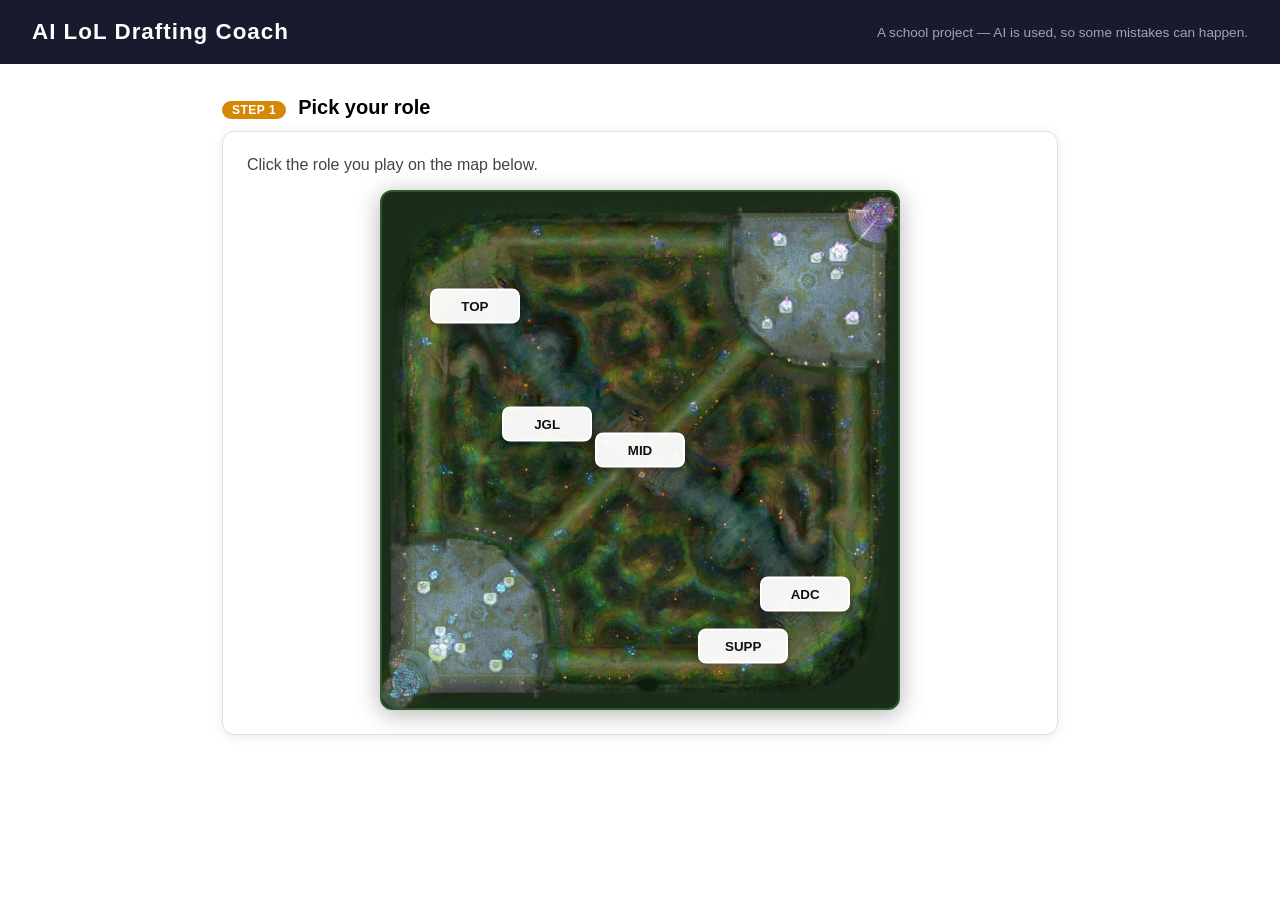
==== commit ff36d8a1: "refactored kode" ====
--- a/src/main/resources/static/index.html
+++ b/src/main/resources/static/index.html
@@ -1,15 +1,9 @@
 <!DOCTYPE html>
-<html lang="en">
-
+<html lang="da">
 <head>
     <meta charset="UTF-8">
-    <meta name="viewport" content="width=device-width, initial-scale=1, shrink-to-fit=no">
+    <meta name="viewport" content="width=device-width, initial-scale=1">
     <title>AI LoL Drafting Coach</title>
-    <link href="https://cdn.jsdelivr.net/npm/bootstrap@5.3.2/dist/css/bootstrap.min.css" rel="stylesheet"
-          integrity="sha384-T3c6CoIi6uLrA9TneNEoa7RxnatzjcDSCmG1MXxSR1GAsXEV/Dwwykc2MPK8M2HN" crossorigin="anonymous">
-    <script src="https://cdn.jsdelivr.net/npm/bootstrap@5.3.2/dist/js/bootstrap.bundle.min.js"
-            integrity="sha384-C6RzsynM9kWDrMNeT87bh95OGNyZPhcTNXj1NW7RuBCsyN/o0jlpcV8Qyq46cDfL"
-            crossorigin="anonymous"></script>
     <link rel="stylesheet" href="css/main.css">
 
     <!-- Load order matters: constants → draft data → helpers → api → rendering → sections → app -->
@@ -26,131 +20,18 @@
     <script defer src="js/coach.js"></script>
     <script defer src="js/app.js"></script>
 </head>
-
 <body>
 
-<div class="page-wrapper">
+<header>
+    <nav>
+        <a class="logo" href="#">AI LoL Drafting Coach</a>
+        <span class="nav-subtitle">A school project — AI is used, so some mistakes can happen.</span>
+    </nav>
+</header>
 
-    <header class="page-header">
-        <h1>AI LoL Drafting Coach</h1>
-        <p class="page-header__subtitle">
-            A school project to help teach drafting in League of Legends. AI is used, so some mistakes can happen.
-        </p>
-    </header>
+<div id="error-banner" class="error-banner" style="display:none;"></div>
 
-    <div id="error-banner" class="alert alert-danger error-banner" style="display:none;"></div>
-
-    <div class="page-sections">
-
-    <!-- ── Step 1: Pick your role ───────────────────────────────────────── -->
-    <section id="section-home" class="page-section">
-        <div class="section-header">
-            <span class="section-header__step">Step 1</span>
-            <h2 class="section-header__title">Pick your role</h2>
-        </div>
-        <div class="card section-card">
-            <div class="card-body">
-                <p class="card-text">Click the role you play on the map below.</p>
-                <div id="rift-map">
-                    <button type="button" class="role-btn role-top"  data-role="TOP">TOP</button>
-                    <button type="button" class="role-btn role-jgl"  data-role="JGL">JGL</button>
-                    <button type="button" class="role-btn role-mid"  data-role="MID">MID</button>
-                    <button type="button" class="role-btn role-adc"  data-role="ADC">ADC / APC</button>
-                    <button type="button" class="role-btn role-supp" data-role="SUPP">SUPP</button>
-                </div>
-            </div>
-        </div>
-    </section>
-
-    <!-- ── Step 2: See the draft and pick your champion ─────────────────── -->
-    <section id="section-draft" class="page-section section--hidden">
-        <div class="section-header">
-            <span class="section-header__step">Step 2</span>
-            <h2 class="section-header__title">Your draft</h2>
-        </div>
-        <div class="card section-card">
-            <div class="card-body">
-                <p class="card-text">
-                    The AI has drafted your enemy team and your ally team (without your role).
-                    Pick the champion you would play, then ask the coach.
-                </p>
-
-                <div id="draft-spinner" class="spinner-border text-success" role="status" style="display:none;">
-                    <span class="visually-hidden">Loading draft...</span>
-                </div>
-
-                <div class="draft-board">
-                    <div id="ally-team" class="team-col"></div>
-                    <div class="vs-label">VS</div>
-                    <div id="enemy-team" class="team-col"></div>
-                </div>
-
-                <div class="champion-picker">
-                    <label for="champ-input">
-                        Your champion (<span id="user-role-label"></span>)
-                    </label>
-                    <input type="text" id="champ-input" class="form-control" autocomplete="off"
-                           placeholder='Type a champion name, e.g. "Aatrox"'/>
-                    <ul id="champ-suggestions" class="list-group mt-2"></ul>
-                </div>
-
-                <div class="section-actions">
-                    <button type="button" id="new-role" class="btn btn-outline-secondary btn-sm">
-                        ← Pick a different role
-                    </button>
-                    <button type="button" id="ask-coach" class="btn btn-primary" disabled>
-                        Ask the coach →
-                    </button>
-                </div>
-            </div>
-        </div>
-    </section>
-
-    <!-- ── Step 3: Coach feedback ────────────────────────────────────────── -->
-    <section id="section-coach" class="page-section section--hidden">
-        <div class="section-header">
-            <span class="section-header__step">Step 3</span>
-            <h2 class="section-header__title">Coach feedback</h2>
-        </div>
-        <div class="card section-card">
-            <div class="card-body">
-
-                <div id="coach-spinner" class="spinner-border text-success" role="status" style="display:none;">
-                    <span class="visually-hidden">Asking the coach...</span>
-                </div>
-
-                <div class="draft-board">
-                    <div id="ally-team-final" class="team-col"></div>
-                    <div class="vs-label">VS</div>
-                    <div id="enemy-team-final" class="team-col"></div>
-                </div>
-
-                <div class="row mt-4">
-                    <div class="col-md-6">
-                        <h6>What works</h6>
-                        <ul id="coach-positives" class="list-group"></ul>
-                    </div>
-                    <div class="col-md-6">
-                        <h6>What doesn't work</h6>
-                        <ul id="coach-negatives" class="list-group"></ul>
-                    </div>
-                </div>
-
-                <h6 class="mt-4">Stronger alternative champions</h6>
-                <div id="coach-alternatives"></div>
-
-                <div class="section-actions">
-                    <button type="button" id="start-new-draft" class="btn btn-outline-secondary btn-sm">
-                        ← Start a new draft
-                    </button>
-                </div>
-
-            </div>
-        </div>
-    </section>
-
-    </div><!-- .page-sections -->
-</div><!-- .page-wrapper -->
+<div class="content"></div>
 
 </body>
 </html>
--- a/src/main/resources/static/css/main.css
+++ b/src/main/resources/static/css/main.css
@@ -1,68 +1,66 @@
-/* ── Page layout ─────────────────────────────────────────────────────────── */
-
-html, body {
+/* ── Reset ────────────────────────────────────────────────────────────────── */
+
+* {
+    margin: 0;
+    padding: 0;
+    box-sizing: border-box;
+}
+
+body {
+    font-family: Arial, sans-serif;
+}
+
+/* ── Header / nav ─────────────────────────────────────────────────────────── */
+
+header {
+    background-color: #1a1a2e;
+    padding: 0 2rem;
+    height: 64px;
+}
+
+nav {
+    display: flex;
+    align-items: center;
+    justify-content: space-between;
     height: 100%;
-    overflow: hidden;
-    margin: 0;
-}
-
-.page-wrapper {
-    height: 100vh;
-    max-width: 820px;
+}
+
+.logo {
+    color: #ffffff;
+    font-size: 1.4rem;
+    font-weight: bold;
+    letter-spacing: 1px;
+    text-decoration: none;
+}
+
+.nav-subtitle {
+    color: rgba(255, 255, 255, 0.6);
+    font-size: 0.85rem;
+}
+
+/* ── Error banner ─────────────────────────────────────────────────────────── */
+
+.error-banner {
+    background-color: #f8d7da;
+    color: #842029;
+    border: 1px solid #f5c2c7;
+    border-radius: 6px;
+    padding: 0.75rem 1rem;
+    margin: 1rem 2rem 0;
+    max-width: 860px;
+    margin-left: auto;
+    margin-right: auto;
+}
+
+/* ── Page content ─────────────────────────────────────────────────────────── */
+
+.content {
+    padding: 2rem;
+    max-width: 900px;
     margin: 0 auto;
-    padding: 1.25rem 1rem 1rem;
-    display: flex;
-    flex-direction: column;
-}
-
-.page-header {
-    text-align: center;
-    flex-shrink: 0;
-    margin-bottom: 0.75rem;
-}
-
-.page-header h1 {
-    font-size: 1.4rem;
-    margin-bottom: 0.2rem;
-}
-
-.page-header__subtitle {
-    color: #666;
-    font-size: 0.85rem;
-    margin: 0;
-}
-
-.error-banner {
-    flex-shrink: 0;
-    margin-bottom: 0.5rem;
-}
-
-/* ── Page sections ───────────────────────────────────────────────────────── */
-
-.page-sections {
-    flex: 1;
-    position: relative;
-    overflow: hidden;
-}
-
-.page-section {
-    position: absolute;
-    inset: 0;
-    overflow-y: auto;
-}
-
-.section--hidden {
-    display: none;
-}
-
-.section--revealed {
-    animation: fadeIn 0.25s ease;
-}
-
-@keyframes fadeIn {
-    from { opacity: 0; }
-    to   { opacity: 1; }
-}
+}
+
+/* ── Section header ───────────────────────────────────────────────────────── */
 
 .section-header {
     display: flex;
@@ -88,16 +86,81 @@
     margin: 0;
 }
 
+/* ── Section card ─────────────────────────────────────────────────────────── */
+
 .section-card {
+    background: #fff;
+    border: 1px solid #e0e0e0;
     border-radius: 12px;
     box-shadow: 0 2px 12px rgba(0, 0, 0, 0.08);
-}
+    padding: 1.5rem;
+}
+
+.card-text {
+    color: #444;
+    margin-bottom: 1rem;
+}
+
+/* ── Buttons ──────────────────────────────────────────────────────────────── */
+
+.btn-primary {
+    background-color: #0d6efd;
+    color: #fff;
+    border: none;
+    border-radius: 6px;
+    padding: 0.5rem 1.1rem;
+    font-size: 0.95rem;
+    cursor: pointer;
+    transition: background-color 0.2s;
+}
+
+.btn-primary:hover:not(:disabled) {
+    background-color: #0b5ed7;
+}
+
+.btn-primary:disabled {
+    background-color: #6ea8fe;
+    cursor: not-allowed;
+}
+
+.btn-secondary {
+    background-color: transparent;
+    color: #444;
+    border: 1px solid #aaa;
+    border-radius: 6px;
+    padding: 0.4rem 1rem;
+    font-size: 0.9rem;
+    cursor: pointer;
+    transition: background-color 0.2s;
+}
+
+.btn-secondary:hover {
+    background-color: #f0f0f0;
+}
+
+/* ── Section actions ──────────────────────────────────────────────────────── */
 
 .section-actions {
     display: flex;
     justify-content: flex-end;
     gap: 0.5rem;
     margin-top: 1.25rem;
+}
+
+/* ── Spinner ──────────────────────────────────────────────────────────────── */
+
+.spinner {
+    width: 36px;
+    height: 36px;
+    border: 4px solid #e0e0e0;
+    border-top-color: #198754;
+    border-radius: 50%;
+    animation: spin 0.8s linear infinite;
+    margin: 1rem auto;
+}
+
+@keyframes spin {
+    to { transform: rotate(360deg); }
 }
 
 /* ── Rift map role picker ────────────────────────────────────────────────── */
@@ -230,12 +293,30 @@
     margin-bottom: 0.4rem;
 }
 
-#champ-suggestions {
+.text-input {
+    width: 100%;
+    padding: 0.45rem 0.75rem;
+    font-size: 1rem;
+    border: 1px solid #ccc;
+    border-radius: 6px;
+    outline: none;
+    transition: border-color 0.2s;
+}
+
+.text-input:focus {
+    border-color: #0d6efd;
+}
+
+.suggestions-list {
+    list-style: none;
     max-height: 220px;
     overflow-y: auto;
-}
-
-#champ-suggestions .list-group-item {
+    border: 1px solid #e0e0e0;
+    border-radius: 6px;
+    margin-top: 0.5rem;
+}
+
+.suggestion-item {
     cursor: pointer;
     display: flex;
     align-items: center;
@@ -243,14 +324,66 @@
     padding: 4px 8px;
 }
 
-#champ-suggestions .list-group-item:hover {
+.suggestion-item:hover {
     background: #fff2c2;
 }
 
-#champ-suggestions img {
+.suggestions-list:empty {
+    display: none;
+}
+
+.suggestion-item img {
     width: 28px;
     height: 28px;
     border-radius: 4px;
+}
+
+/* ── Coach feedback grid ─────────────────────────────────────────────────── */
+
+.feedback-grid {
+    display: grid;
+    grid-template-columns: 1fr 1fr;
+    gap: 1.5rem;
+    margin-top: 1.25rem;
+}
+
+.feedback-grid h6 {
+    font-size: 0.95rem;
+    font-weight: 700;
+    margin-bottom: 0.5rem;
+}
+
+.feedback-list {
+    list-style: none;
+    border: 1px solid #e0e0e0;
+    border-radius: 6px;
+    overflow: hidden;
+}
+
+.feedback-list__item {
+    padding: 0.5rem 0.75rem;
+    border-bottom: 1px solid #e0e0e0;
+    font-size: 0.9rem;
+}
+
+.feedback-list__item:last-child {
+    border-bottom: none;
+}
+
+.feedback-list__item--muted {
+    color: #888;
+    font-style: italic;
+}
+
+.alternatives-title {
+    font-size: 0.95rem;
+    font-weight: 700;
+    margin: 1.25rem 0 0.5rem;
+}
+
+.text-muted {
+    color: #888;
+    font-style: italic;
 }
 
 /* ── Coach alternative champion cards ───────────────────────────────────── */
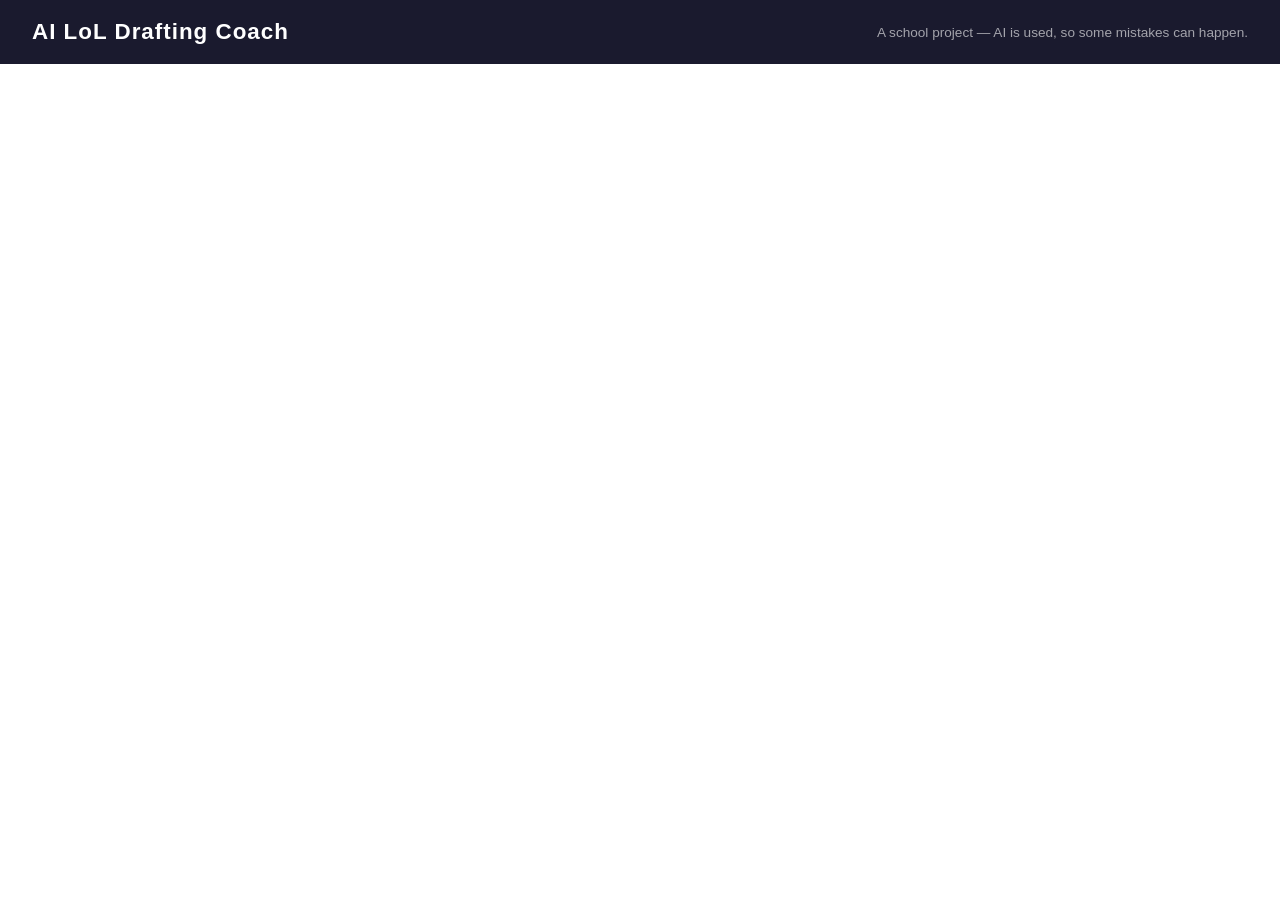
==== commit 7cad84ca: "refactored kode" ====
--- a/src/main/resources/static/index.html
+++ b/src/main/resources/static/index.html
@@ -8,14 +8,14 @@
 
     <!-- Load order matters: constants → draft data → helpers → api → rendering → sections → app -->
     <script defer src="js/config.js"></script>
-    <script defer src="js/current.draft.js"></script>
+    <script defer src="js/draft.champion.placeholder.js"></script>
     <script defer src="js/utils.js"></script>
     <script defer src="js/api.js"></script>
-    <script defer src="js/draft.pick.js"></script>
+    <script defer src="js/champ.pick.js"></script>
     <script defer src="js/team.lineup.js"></script>
     <script defer src="js/role.picker.js"></script>
-    <script defer src="js/draft.search.js"></script>
-    <script defer src="js/draft.js"></script>
+    <script defer src="js/champ.search.bar.js"></script>
+    <script defer src="js/draft.page.js"></script>
     <script defer src="js/coach.feedback.js"></script>
     <script defer src="js/coach.js"></script>
     <script defer src="js/app.js"></script>
